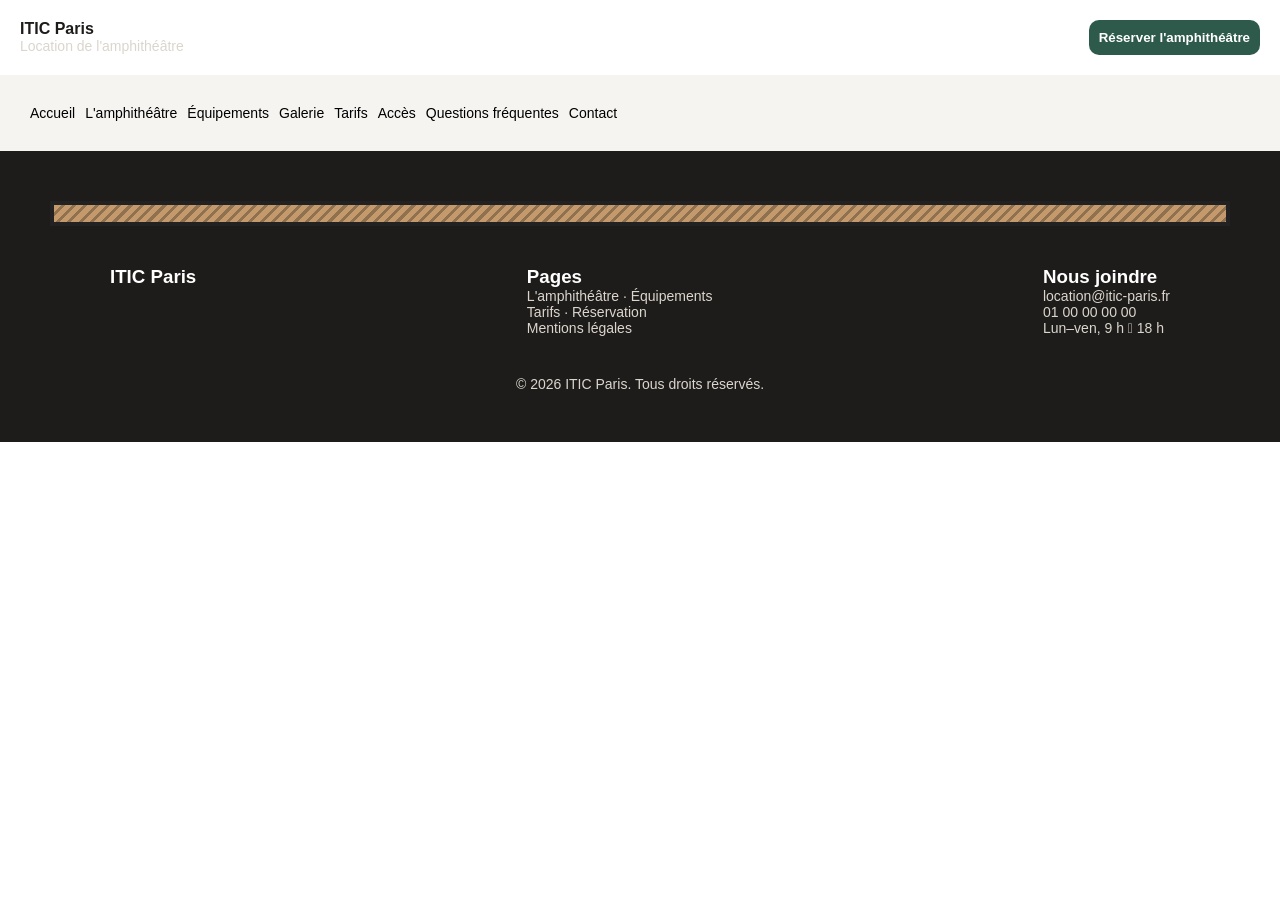
==== Pages/Amphithéâtre.html @ 6206c69a "Docs: création du fichier html Amphi" ====
<!DOCTYPE html>
<html lang="en">
<head>
    <meta charset="UTF-8">
    <meta name="viewport" content="width=device-width, initial-scale=1.0">
    <title>Amphithéâtre</title>
    <link rel="stylesheet" href="style.css">
</head>
<body>

    <header>
      <section>
        <div>
          <p class="title">ITIC Paris</p>
          <p class="sous_title">Location de l'amphithéâtre</p>
        </div>
        <button>Réserver l'amphithéâtre</button>
      </section>
     
    </header>
     <nav>
        <ul>
          <li>Accueil</li>
          <li>L'amphithéâtre</li>
          <li>Équipements</li>
          <li>Galerie</li>
          <li>Tarifs</li>
          <li>Accès</li>
          <li>Questions fréquentes</li>
          <li>Contact</li>
        </ul>
      </nav>

      <main>
        
      </main>

    

       <footer>
        <section>
            <div class="bar"></div>

            <div class="confidentialiter">
                <article>
                    <h3>ITIC Paris</h3>
                </article>
                <article>
                    <h3> Pages</h3>
                    <p>L'amphithéâtre · Équipements</p>
                    <p> Tarifs · Réservation</p>
                    <p> Mentions légales</p>
                </article>
                <article>
                    <h3>Nous joindre</h3>
                    <p>location@itic-paris.fr</p>
                    <p>01 00 00 00 00</p>
                    <p>Lun–ven, 9 h  18 h</p>
                </article>
            </div>
            <div class="droits">
                <p>© 2026 ITIC Paris. Tous droits réservés.</p>
            </div>
        </section>
    </footer>
</body>
</html>
---- Pages/style.css ----
*{
    margin:0;
    padding: 0;
    box-sizing: border-box;
    font-family: Arial, Helvetica, sans-serif;
}

:root{
    --Anthracite:#1e1c1a;
    --Anthracite-doux:#55504a;
    --Mur:#f5f4f1;
    --Blanc:#ffffff;
    --Chêne:#b98b58;
    --Chêne-foncé:#8a6238;
    --Vert-plante:#2e5a4c;
    --Vert-foncé:#20433a;
    --Ligne:#dad6ce;
}

header{
    width:100%;
    box-shadow: 1px 1px 1px var(--Ligne);

}

header section{
    display: flex;
    justify-content: space-between;
    padding: 20px;
}

header section div .title{
        color: var(--Anthracite);
        font-weight: 600;
}

header section div .sous_title{
    font-size: 14px;
    color: var(--Ligne);
}

header section button{
    width: auto;
    height: auto;
    padding: 10px;
    border-radius: 10px;
    border: none;
    background-color: var(--Vert-plante);
    color: var(--Blanc);
    font-weight: 600;
    cursor: pointer;
}

nav{
    display: flex;
    padding: 30px;
    background-color: var(--Mur);
    box-shadow: 1px 1px 1px var(--Mur);
}

nav ul{
    display: flex;
    list-style: none;
    gap: 10px;
    font-size: 14px;
    font-weight: 500;
}
nav ul li {
    cursor: pointer;
}

#banner{
    width: 100%;
    height: 500px;

}

#banner .first_banner{
    display: flex;
    flex-direction: column;
    justify-content: center;
    padding: 30px;
    width: 100%;
    height: 500px;
    background-color: var(--Ligne);
}

#banner div article{
    width: 40%;
    height: auto;
    padding: 20px;
    border: 2px double gray;
    background-color: var(--Blanc);
}

#banner div article p{
    font-size: 14px;
    margin-top: 1rem;
}

#banner div article .btn{
    display: flex;
    gap: 10px;
    margin-top: 1rem;
}

#banner div article .btn button{
   width: auto;
   height: auto;
   padding: 10px;
}
.demande_reservation{
    width: auto;
    height: auto;
    padding: 10px;
    border-radius: 10px;
    border: none;
    background-color: var(--Vert-plante);
    color: var(--Blanc);
    font-weight: 600;
    cursor: pointer;
}
.decouvrir_salle{
    width: auto;
    height: auto;
    padding: 10px;
    border-radius: 10px;
    border: 2px solid #2e5a4c;
    font-weight: 600;
    cursor: pointer;
    background: none;
   
}

.details{
    display: flex;
    gap: 10px;
    width: 100%;
    padding: 40px 20px;
    margin-top: 2rem;
}

.details_salle{
    display: flex;
    flex-direction: column;
   
    width: 100%;
    height: auto;
    
    padding: 50px;
}

.details_salle h3{
    font-size: 20px;
}

.details_salle p{
    margin-top: 1rem;
}

.details_salle a{
    margin-top: 1rem;
}
.details_capacity{
    width: 100%;
    height: auto;
    padding: 20px 100px;
    
   
}

.details_capacity .special{
    width: 100%;
    display: flex;
    justify-content: space-between;
    border-bottom: 1px solid var(--Anthracite-doux);
    margin-top: 1rem;
}

.evenements{
    width: 100%;
    height: auto;
    padding: 60px;
    background-color: var(--Ligne);
}

.evenements h3{
    font-size: 20px;
}

.evenements_details{

    border-top: 3px solid gray;
    border-bottom: 3px solid gray;
    padding: 10px 0px;
    margin-top: 1rem;
}

.evenements_details1{

    display: flex;
    align-items: center;
    border-bottom: 3px solid gray;
    padding: 10px 0px;
   
}

.evenements_details span{
    font-weight: 600;
    font-size: 14px;
}

.evenements_details1 span{
    font-weight: 600;
    font-size: 14px;
}

.Images{
    width: 100%;
    display: flex;
    flex-direction: column;
    padding: 40px;
   

}

.Images div{
    display: flex;
     gap: 10px;
     padding: 20px 0px;

}

.Images div article{
    background: black;
    width: 100%;
    height: 200px;
}

.Conservation{
    width: 100%;
    display: flex;
    flex-direction: column;
    padding: 40px;

    background-color: var(--Mur);

}

.Conservation div{
    display: flex;
    gap: 10px;
    padding: 20px 0px;
}

.Conservation div article{

    border-top: 3px solid var(--Vert-plante);
    width: 100%;
    height: 150px;
    padding: 20px 0px;
}

.Conservation div article span{
    border-radius: 30%;
    width: auto;
    height: auto;
    padding: 10px;
    background-color: var(--Vert-plante);
    color: white;
    font-weight: 500;
    font-size: 14px;
}

.Conservation div article p{
    font-weight: 600;
    margin-top: 1rem;
    font-size: 14px;
}

.Conservation a {
    width: auto;
    height: auto;
    padding: 10px;
    border-radius: 10px;
    border: none;
    background-color: var(--Vert-plante);
    color: var(--Blanc);
    font-weight: 600;
    cursor: pointer;
    text-decoration: none;
    font-size: 14px;
}

footer{
    width: 100%;
    height: auto;
    padding: 50px;
    background-color: var(--Anthracite);
}

footer .bar{
    width: 100%;
    height: 25px;
     background:
        repeating-linear-gradient(
            135deg,
            #c49a6c 0px,
            #c49a6c 5px,
            #8f704f 5px,
            #8f704f 8px
        );
    
    border: 4px solid #222;
    box-sizing: border-box;
}

footer .confidentialiter{
    display: flex;
    justify-content: space-between;
    padding: 40px 60px;
}

footer .confidentialiter h3{
    color: var(--Blanc);
}
footer .confidentialiter p{
    color: var(--Ligne);
    font-size: 14px;
}

footer .droits{
    width: 100%;
    display: flex;
    justify-content: center;
}

footer .droits p{
    color: var(--Ligne);
    font-size: 14px;
}
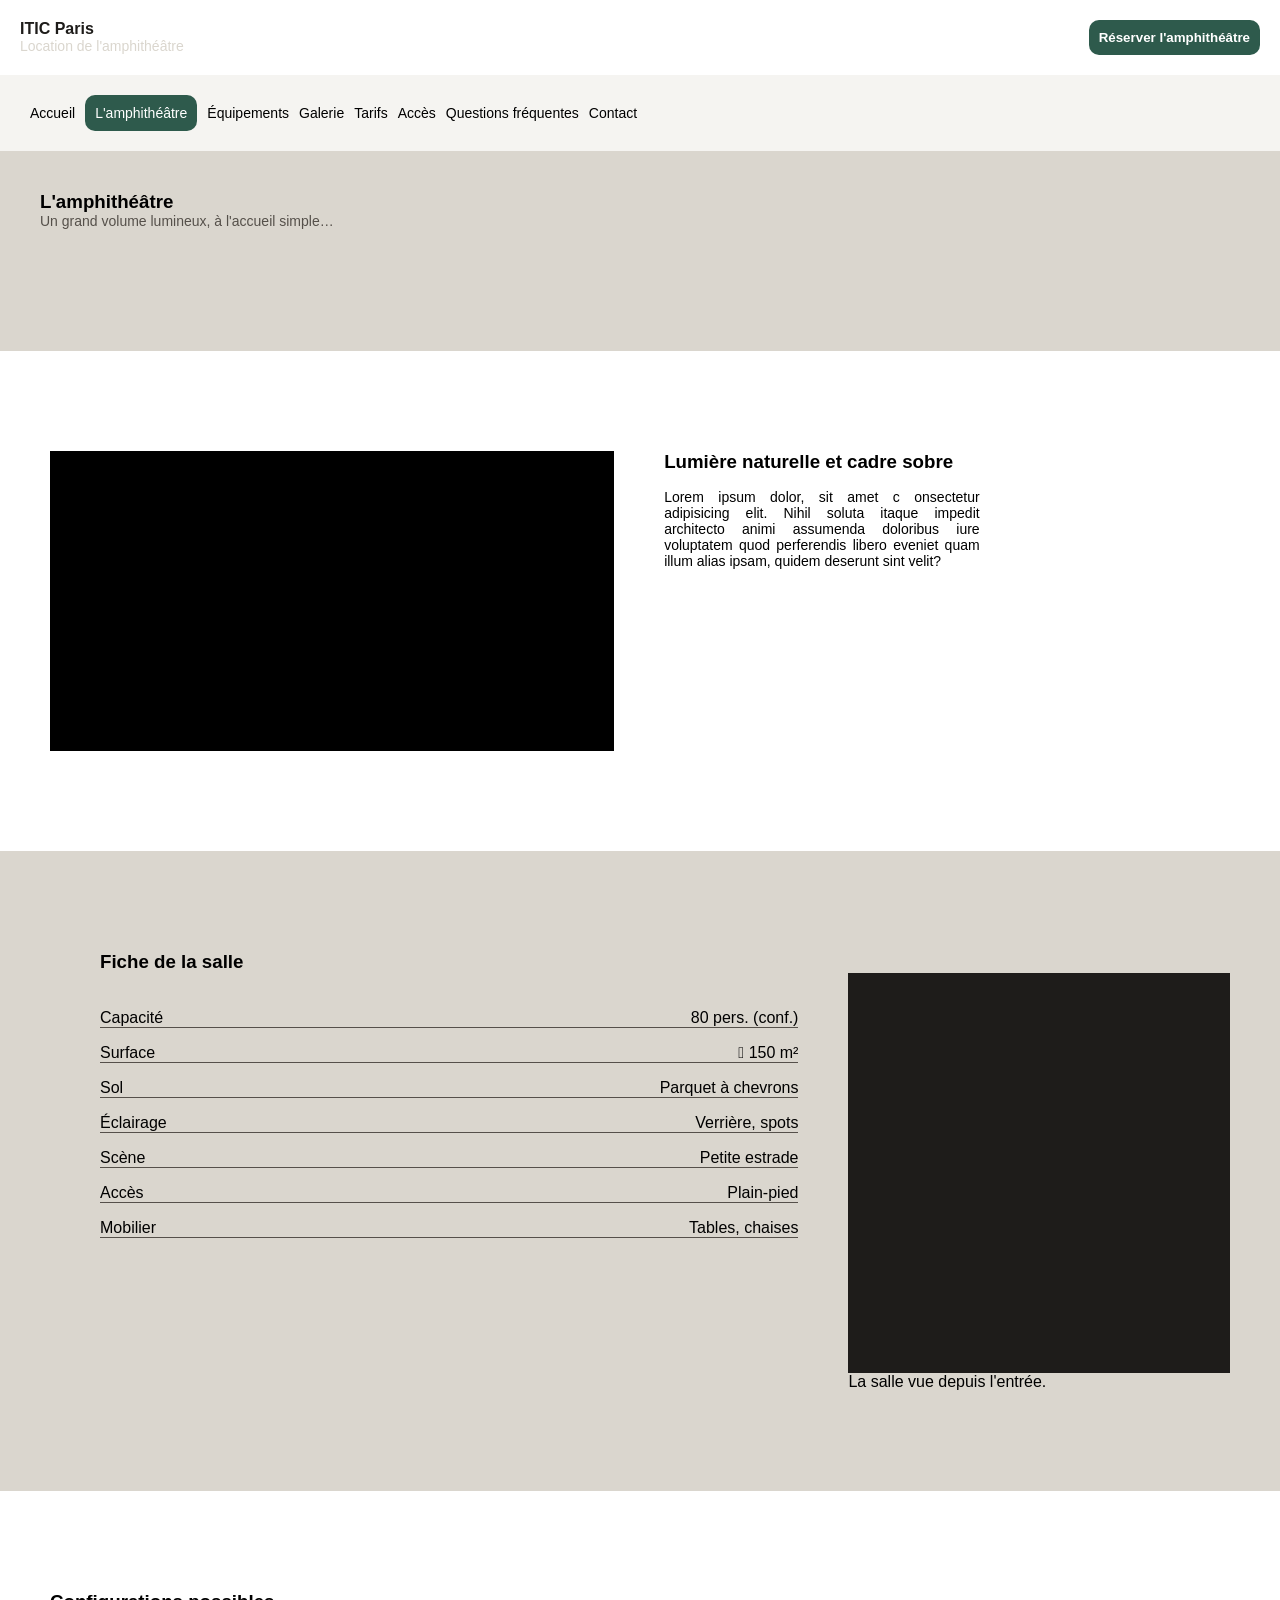
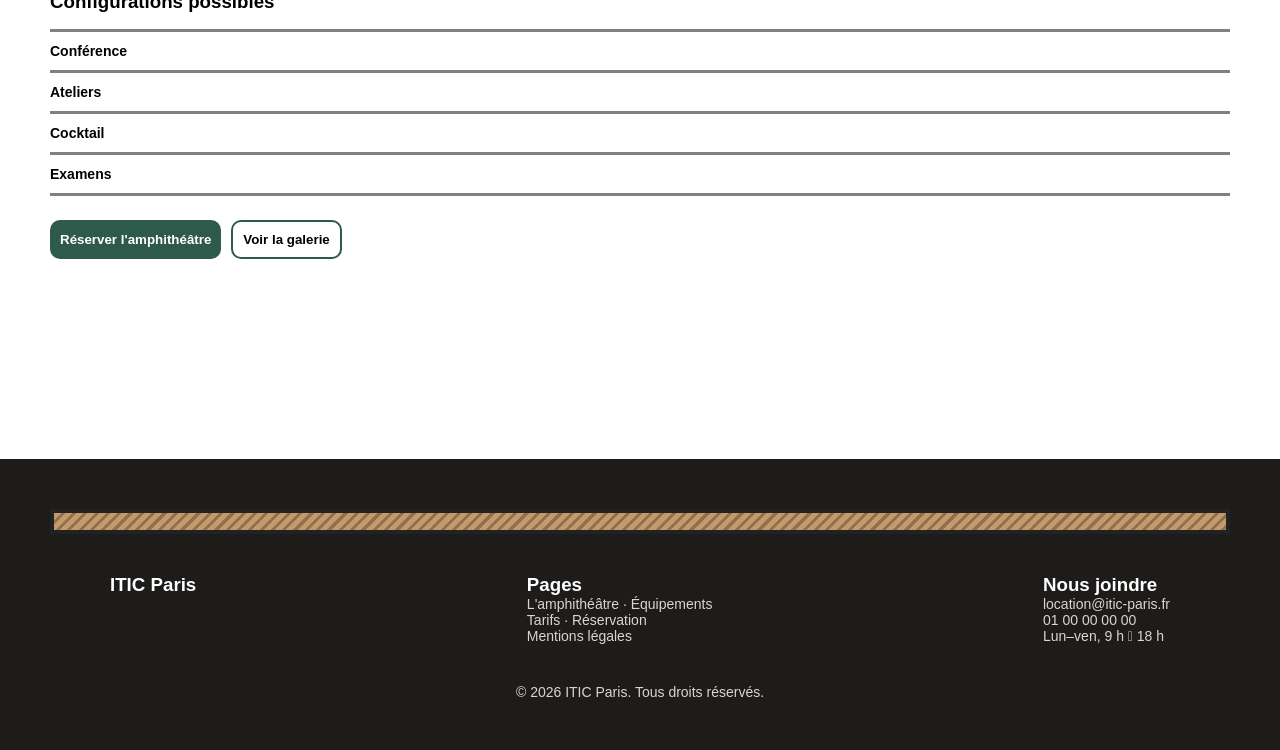
==== commit 55e8e7e5: "fix:Fin page Amphi" ====
--- a/Pages/Amphithéâtre.html
+++ b/Pages/Amphithéâtre.html
@@ -20,8 +20,8 @@
     </header>
      <nav>
         <ul>
-          <li>Accueil</li>
-          <li>L'amphithéâtre</li>
+          <li><a href="/Pages/index.html">Accueil</a></li>
+          <li><a href="/Pages/Amphithéâtre.html" class="active">L'amphithéâtre</a></li>
           <li>Équipements</li>
           <li>Galerie</li>
           <li>Tarifs</li>
@@ -32,6 +32,128 @@
       </nav>
 
       <main>
+
+        <section class="Amphi">
+            <div>
+                <h3>L'amphithéâtre</h3>
+                <p>Un grand volume lumineux, à l'accueil simple…</p>
+            </div>
+        </section>
+
+
+        <section class="cadre">
+
+            <div class="cadre_image"></div>
+            <div class="cadre_description">
+                <h3>Lumière naturelle et cadre sobre</h3>
+                <p>Lorem ipsum dolor, sit amet c
+                    onsectetur adipisicing elit. 
+                    Nihil soluta itaque impedit
+                     architecto animi assumenda 
+                     doloribus iure voluptatem 
+                     quod perferendis libero 
+                     eveniet quam illum alias ipsam, quidem deserunt sint velit?</p>
+            </div>
+        </section>
+
+        <section class="Fiche">
+            <div class="Fiche_name">
+                 <h3>Fiche de la salle</h3>
+            </div>
+           
+
+            <div class="Fiche_global">
+                     <div class="Fiche_description">
+                    <div class="special">
+                        <span>Capacité</span>
+                        <span>  80 pers. (conf.)</span>
+                    </div>
+
+                    <div class="special">
+                        <span>Surface</span>
+                        <span>   150 m²</span>
+                    </div>
+
+                    <div class="special">
+                        <span>Sol</span>
+                        <span> Parquet à chevrons</span>
+                    </div>
+
+                    <div class="special">
+                        <span>Éclairage</span>
+                        <span>  Verrière, spots</span>
+                    </div>
+
+                     <div class="special">
+                        <span>Scène</span>
+                        <span>Petite estrade</span>
+                    </div>
+
+                    <div class="special">
+                        <span>Accès</span>
+                        <span>  Plain-pied</span>
+                    </div>
+
+                    <div class="special">
+                        <span>Mobilier</span>
+                        <span> Tables, chaises</span>
+                    </div>
+                </div>
+
+        <section class="Fiche_image">
+
+            <div class="Img_Fiche">
+               
+            </div>
+             <p>La salle vue depuis l'entrée.</p>
+
+        </section>
+           
+
+            </div>
+           
+        </section>
+
+
+        <!-- partie configuration -->
+
+        <section class="Configurations">
+            <h3>Configurations possibles</h3>
+            <div>
+                  <div class="evenements_details">
+                 <div class="special_evenement">
+                        <span>Conférence</span>   
+                </div>
+            </div>
+
+             <div class="evenements_details1">
+                 <div class="special_evenement">
+                        <span>Ateliers</span>   
+                </div>
+            </div>
+
+             <div class="evenements_details1">
+                 <div class="special_evenement">
+                        <span>Cocktail</span>   
+                </div>
+            </div>
+
+             <div class="evenements_details1">
+                 <div class="special_evenement">
+                        <span>Examens</span>   
+                </div>
+            </div>
+
+            
+            </div>
+
+            <div class="Configuration_btn">
+                <button class="conf_reservation">Réserver l'amphithéâtre</button>
+                <button class="conf_gallerie">Voir la galerie</button>
+            </div>
+        </section>
+
+
         
       </main>
 
--- a/Pages/style.css
+++ b/Pages/style.css
@@ -65,6 +65,21 @@
     font-size: 14px;
     font-weight: 500;
 }
+
+nav ul a {
+    text-decoration: none;
+    color:black;
+}
+
+nav ul .active{
+    width: auto;
+    height: auto;
+    padding: 10px;
+    background-color: var(--Vert-plante);
+    color: white;
+    border-radius: 10px;
+    cursor: pointer;
+}
 nav ul li {
     cursor: pointer;
 }
@@ -291,6 +306,149 @@
     text-decoration: none;
     font-size: 14px;
 }
+
+/* partie Amphi */
+
+.Amphi{
+    width: 100%;
+    height: 200px;
+    background-color: var(--Ligne);
+    padding: 40px 40px;
+}
+
+.Amphi div{
+
+}
+
+.Amphi div h3{
+    font-weight: 600;
+}
+
+.Amphi div p{
+    font-size: 14px;
+    color: var(--Anthracite-doux);
+}
+
+.cadre {
+    display: flex;
+    gap: 10px;
+    width: 100%;
+    height: auto;
+    padding:100px 50px;
+}
+
+.cadre .cadre_image{
+    width: 100%;
+    height: auto;
+    background: black;
+}
+
+.cadre .cadre_description{
+    width: 100%;
+    height: 300px;
+    padding: 0px 40px;
+}
+
+.cadre .cadre_description p{
+    text-align: justify;
+    width: 60%;
+    font-size: 14px;
+    margin-top: 1rem;
+}
+
+.Fiche{
+    display: flex;
+    flex-direction: column;
+    width: 100%;
+    height: auto;
+    background-color: var(--Ligne);
+    padding: 100px 50px;
+}
+
+.Fiche .Fiche_name{
+   padding: 0px 50px;
+}
+
+.Fiche .Fiche_global{
+    display: flex;
+}
+
+
+.Fiche_description{
+    width: 100%;
+    height: auto;
+    padding: 20px 50px;
+    
+   
+}
+
+.Fiche_description .special{
+    width: 100%;
+    display: flex;
+    justify-content: space-between;
+    border-bottom: 1px solid var(--Anthracite-doux);
+    margin-top: 1rem;
+}
+
+.Fiche .Fiche_image{
+    display: flex;
+    flex-direction: column;
+    width: 50%;
+    height: auto;
+   
+    
+}
+
+.Fiche .Img_Fiche{
+     width: 100%;
+     height: 400px;
+     background-color: var(--Anthracite);
+}
+
+.Configurations{
+    display: flex;
+    flex-direction: column;
+    width: 100%;
+    height: auto;
+    padding: 100px 50px;
+    margin-bottom: 100px;
+}
+
+.Configuration_btn{
+     
+    display: flex;
+    gap: 10px;
+    margin-top: 1.5rem;
+}
+
+.Configuration_btn .conf_reservation{
+     display: flex;
+    align-items: center;
+     width: auto;
+    height: auto;
+    padding: 10px;
+    border-radius: 10px;
+    border: none;
+    background-color: var(--Vert-plante);
+    color: var(--Blanc);
+    font-weight: 600;
+    cursor: pointer;
+}
+
+.Configuration_btn .conf_gallerie{
+    display: flex;
+    align-items: center;
+     width: auto;
+    height: auto;
+    padding: 10px;
+    border-radius: 10px;
+    border: 2px solid #2e5a4c;
+    font-weight: 600;
+    cursor: pointer;
+    background: none;
+}
+
+
 
 footer{
     width: 100%;
